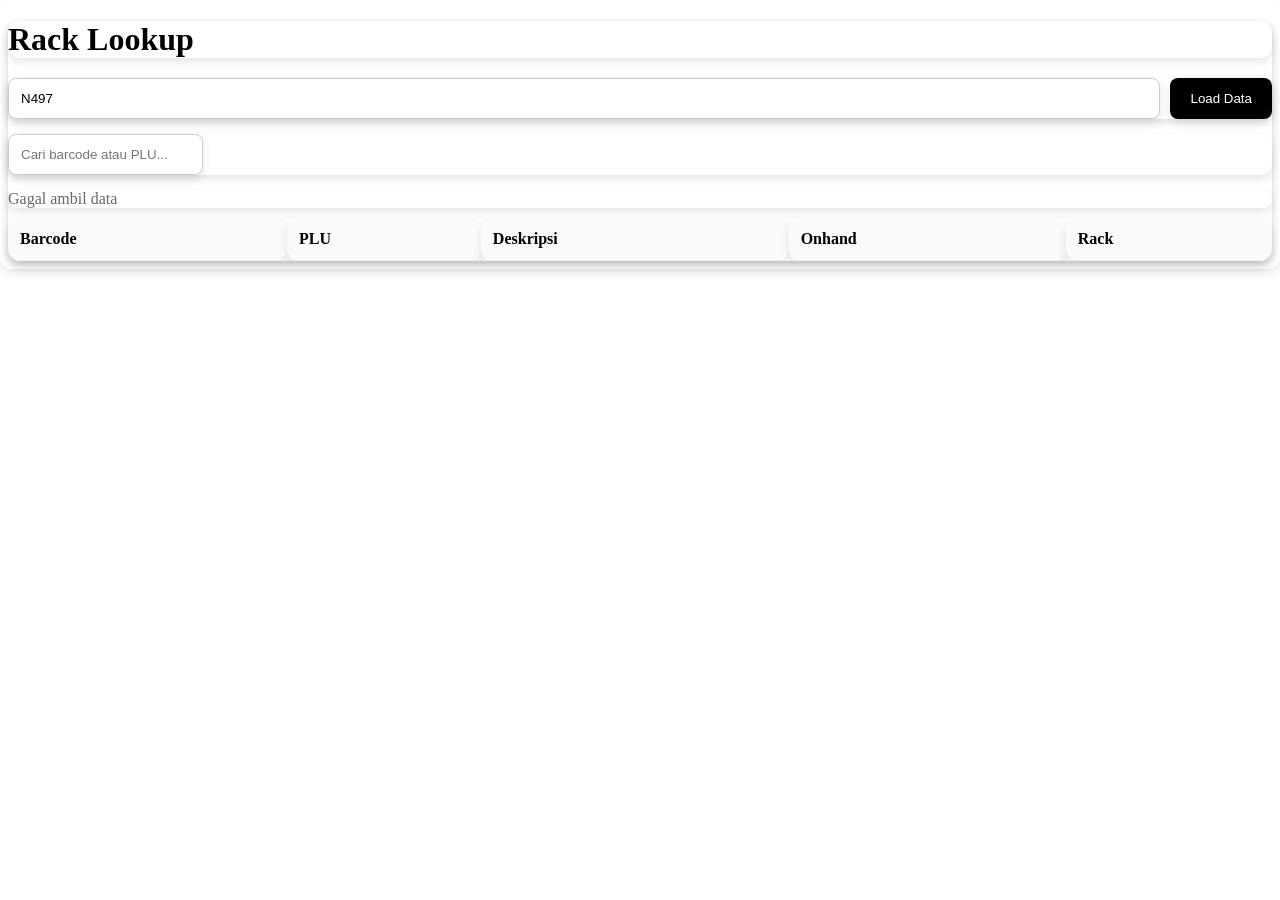
==== index.html @ 31e7d1f4 "Update index.html" ====
<!DOCTYPE html>
<html lang="id">
<head>
  <meta charset="UTF-8" />
  <meta name="viewport" content="width=device-width, initial-scale=1.0" />
  <title>Rack Lookup</title>
  <link rel="stylesheet" href="style.css" />
</head>
<body>

  <div class="container">
    <h1>Rack Lookup</h1>

    <div class="controls">
      <input type="text" id="storeInput" placeholder="Store ID (contoh: N497)" value="N497" />

 
      <button id="loadBtn">Load Data</button>
    </div>

    <div class="search-box">
      <input type="text" id="searchInput" placeholder="Cari barcode atau PLU..." />
    </div>

    <div class="info" id="info"></div>

    <div class="table-wrapper">
      <table>
     <thead>
  <tr>
    <th>Barcode</th>
    <th>PLU</th>
    <th>Deskripsi</th>
    <th>Onhand</th>
    <th>Rack</th>
  </tr>
</thead>
        <tbody id="tableBody"></tbody>
      </table>
    </div>
  </div>

  <script src="script.js"></script>
</body>
</html>
---- style.css ----
* {
  border-radius: 12px;
  box-shadow: 0 4px 10px rgba(0,0,0,0.1);
}

h1 {
  margin-bottom: 20px;
}

.controls {
  display: flex;
  gap: 10px;
  flex-wrap: wrap;
  margin-bottom: 15px;
}

.controls input {
  flex: 1;
  min-width: 200px;
}

input {
  padding: 12px;
  border: 1px solid #ccc;
  border-radius: 8px;
}

button {
  padding: 12px 20px;
  border: none;
  background: black;
  color: white;
  border-radius: 8px;
  cursor: pointer;
}

button:hover {
  opacity: 0.9;
}

.search-box {
  margin-bottom: 15px;
}

.table-wrapper {
  overflow-x: auto;
}

table {
  width: 100%;
  border-collapse: collapse;
}

th, td {
  padding: 12px;
  border-bottom: 1px solid #eee;
  text-align: left;
}

th {
  background: #fafafa;
}

.info {
  margin-bottom: 10px;
  color: #666;
}

.loading {
  color: blue;
}

.error {
  color: red;
}
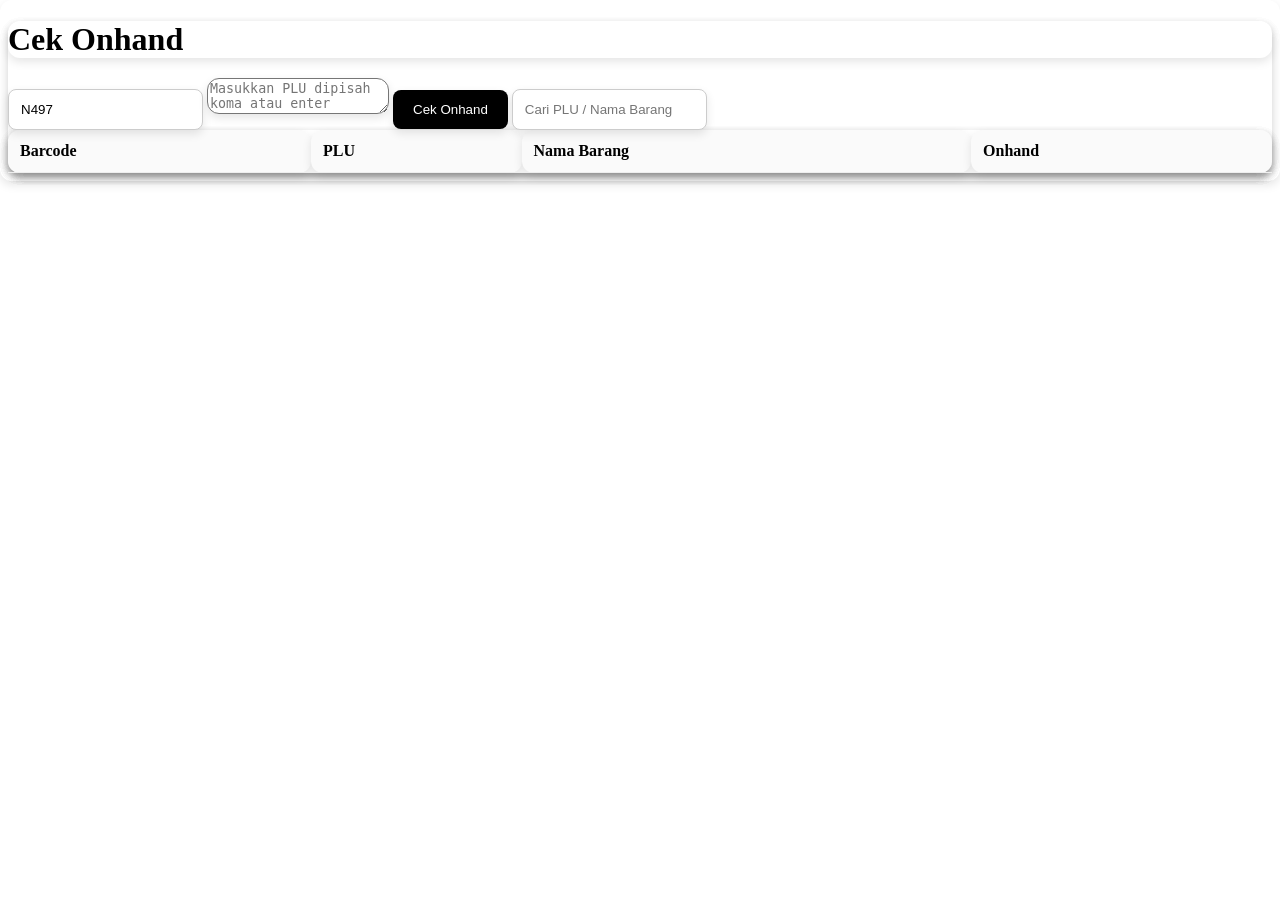
==== commit 21ae4d7a: "Update index.html" ====
--- a/index.html
+++ b/index.html
@@ -1,45 +1,56 @@
 <!DOCTYPE html>
 <html lang="id">
 <head>
-  <meta charset="UTF-8" />
-  <meta name="viewport" content="width=device-width, initial-scale=1.0" />
-  <title>Rack Lookup</title>
-  <link rel="stylesheet" href="style.css" />
+  <meta charset="UTF-8">
+  <meta name="viewport" content="width=device-width, initial-scale=1.0">
+  <title>Cek Onhand</title>
+  <link rel="stylesheet" href="style.css">
 </head>
 <body>
 
-  <div class="container">
-    <h1>Rack Lookup</h1>
+<div class="container">
 
-    <div class="controls">
-      <input type="text" id="storeInput" placeholder="Store ID (contoh: N497)" value="N497" />
+  <h1>Cek Onhand</h1>
 
- 
-      <button id="loadBtn">Load Data</button>
-    </div>
+  <input
+    type="text"
+    id="storeInput"
+    placeholder="Store ID"
+    value="N497"
+  >
 
-    <div class="search-box">
-      <input type="text" id="searchInput" placeholder="Cari barcode atau PLU..." />
-    </div>
+  <textarea
+    id="pluInput"
+    placeholder="Masukkan PLU dipisah koma atau enter"
+  ></textarea>
 
-    <div class="info" id="info"></div>
+  <button id="cekBtn">
+    Cek Onhand
+  </button>
 
-    <div class="table-wrapper">
-      <table>
-     <thead>
-  <tr>
-    <th>Barcode</th>
-    <th>PLU</th>
-    <th>Deskripsi</th>
-    <th>Onhand</th>
-    <th>Rack</th>
-  </tr>
-</thead>
-        <tbody id="tableBody"></tbody>
-      </table>
-    </div>
-  </div>
+  <input
+    type="text"
+    id="searchInput"
+    placeholder="Cari PLU / Nama Barang"
+  >
 
-  <script src="script.js"></script>
+  <div id="info"></div>
+
+  <table>
+    <thead>
+      <tr>
+        <th>Barcode</th>
+        <th>PLU</th>
+        <th>Nama Barang</th>
+        <th>Onhand</th>
+      </tr>
+    </thead>
+
+    <tbody id="tableBody"></tbody>
+  </table>
+
+</div>
+
+<script src="script.js"></script>
 </body>
 </html>
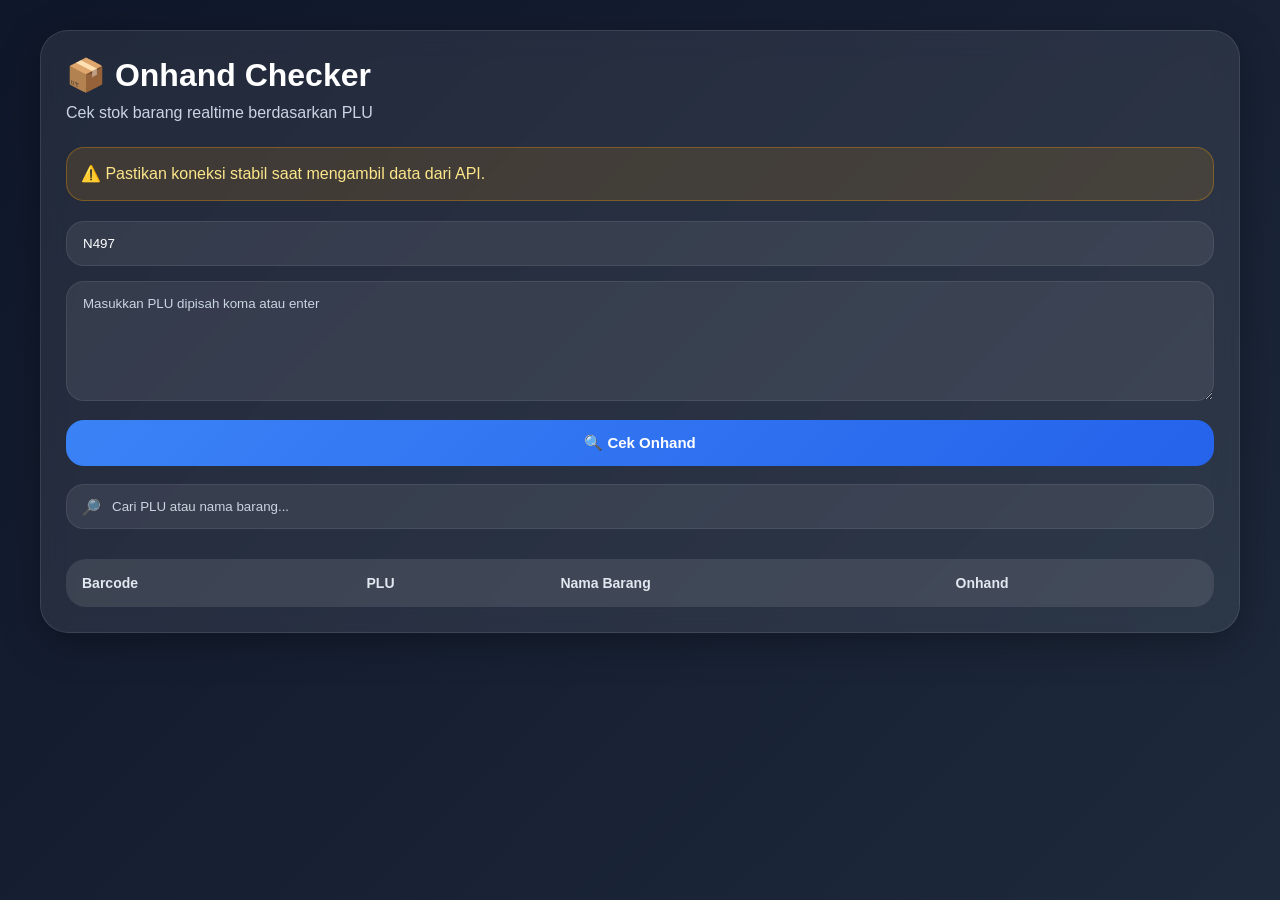
==== commit 8460e8f2: "Update index.html" ====
--- a/index.html
+++ b/index.html
@@ -1,21 +1,214 @@
 <!DOCTYPE html>
 <html lang="id">
 <head>
-  <meta charset="UTF-8">
-  <meta name="viewport" content="width=device-width, initial-scale=1.0">
-  <title>Cek Onhand</title>
-  <link rel="stylesheet" href="style.css">
+  <meta charset="UTF-8" />
+  <meta name="viewport" content="width=device-width, initial-scale=1.0"/>
+  <title>Onhand Checker</title>
+
+  <style>
+
+    *{
+      margin:0;
+      padding:0;
+      box-sizing:border-box;
+      font-family:Arial,sans-serif;
+    }
+
+    body{
+      background:
+        linear-gradient(135deg,#0f172a,#1e293b);
+      min-height:100vh;
+      padding:30px 15px;
+      color:white;
+    }
+
+    .container{
+      max-width:1200px;
+      margin:auto;
+      background:rgba(255,255,255,0.08);
+      backdrop-filter:blur(14px);
+      border:1px solid rgba(255,255,255,0.1);
+      border-radius:28px;
+      padding:25px;
+      box-shadow:
+        0 10px 40px rgba(0,0,0,0.3);
+    }
+
+    h1{
+      font-size:32px;
+      margin-bottom:10px;
+    }
+
+    .subtitle{
+      color:#cbd5e1;
+      margin-bottom:25px;
+    }
+
+    input,
+    textarea{
+      width:100%;
+      padding:14px 16px;
+      border:none;
+      border-radius:18px;
+      background:rgba(255,255,255,0.08);
+      color:white;
+      margin-bottom:15px;
+      outline:none;
+      border:1px solid rgba(255,255,255,0.08);
+    }
+
+    input::placeholder,
+    textarea::placeholder{
+      color:#cbd5e1;
+    }
+
+    textarea{
+      min-height:120px;
+      resize:vertical;
+    }
+
+    button{
+      width:100%;
+      padding:14px;
+      border:none;
+      border-radius:18px;
+      background:linear-gradient(
+        135deg,
+        #3b82f6,
+        #2563eb
+      );
+      color:white;
+      font-weight:bold;
+      font-size:15px;
+      cursor:pointer;
+      transition:0.2s;
+      margin-bottom:18px;
+    }
+
+    button:hover{
+      transform:translateY(-2px);
+      opacity:0.95;
+    }
+
+    #info{
+      margin-bottom:15px;
+      color:#cbd5e1;
+      font-size:14px;
+    }
+
+    .table-wrapper{
+      overflow:auto;
+      border-radius:20px;
+    }
+
+    table{
+      width:100%;
+      border-collapse:collapse;
+      overflow:hidden;
+    }
+
+    thead{
+      background:rgba(255,255,255,0.1);
+    }
+
+    th{
+      padding:16px;
+      text-align:left;
+      font-size:14px;
+      color:#e2e8f0;
+    }
+
+    td{
+      padding:16px;
+      border-top:1px solid rgba(255,255,255,0.05);
+      font-size:14px;
+    }
+
+    tbody tr{
+      transition:0.2s;
+    }
+
+    tbody tr:hover{
+      background:rgba(255,255,255,0.05);
+    }
+
+    .badge{
+      padding:6px 12px;
+      border-radius:999px;
+      font-size:13px;
+      font-weight:bold;
+      display:inline-block;
+    }
+
+    .badge-good{
+      background:#16a34a33;
+      color:#4ade80;
+    }
+
+    .badge-empty{
+      background:#dc262633;
+      color:#f87171;
+    }
+
+    .search-box{
+      position:relative;
+    }
+
+    .search-box input{
+      padding-left:45px;
+    }
+
+    .search-icon{
+      position:absolute;
+      left:15px;
+      top:14px;
+      opacity:0.7;
+    }
+
+    .alert{
+      background:#f59e0b22;
+      border:1px solid #f59e0b55;
+      color:#fde68a;
+      padding:14px;
+      border-radius:18px;
+      margin-bottom:20px;
+      line-height:1.5;
+    }
+
+    @media(max-width:768px){
+
+      h1{
+        font-size:24px;
+      }
+
+      th,td{
+        padding:12px;
+        font-size:13px;
+      }
+
+    }
+
+  </style>
+
 </head>
 <body>
 
 <div class="container">
 
-  <h1>Cek Onhand</h1>
+  <h1>📦 Onhand Checker</h1>
+
+  <p class="subtitle">
+    Cek stok barang realtime berdasarkan PLU
+  </p>
+
+  <div class="alert">
+    ⚠️ Pastikan koneksi stabil saat mengambil data dari API.
+  </div>
 
   <input
     type="text"
     id="storeInput"
-    placeholder="Store ID"
+    placeholder="Masukkan Store ID"
     value="N497"
   >
 
@@ -25,32 +218,195 @@
   ></textarea>
 
   <button id="cekBtn">
-    Cek Onhand
+    🔍 Cek Onhand
   </button>
 
-  <input
-    type="text"
-    id="searchInput"
-    placeholder="Cari PLU / Nama Barang"
-  >
+  <div class="search-box">
+
+    <span class="search-icon">🔎</span>
+
+    <input
+      type="text"
+      id="searchInput"
+      placeholder="Cari PLU atau nama barang..."
+    >
+
+  </div>
 
   <div id="info"></div>
 
-  <table>
-    <thead>
+  <div class="table-wrapper">
+
+    <table>
+
+      <thead>
+        <tr>
+          <th>Barcode</th>
+          <th>PLU</th>
+          <th>Nama Barang</th>
+          <th>Onhand</th>
+        </tr>
+      </thead>
+
+      <tbody id="tableBody"></tbody>
+
+    </table>
+
+  </div>
+
+</div>
+
+<script>
+
+const cekBtn = document.getElementById('cekBtn');
+const tableBody = document.getElementById('tableBody');
+const info = document.getElementById('info');
+const searchInput = document.getElementById('searchInput');
+
+let originalData = [];
+
+async function cekOnhand() {
+
+  const store = document
+    .getElementById('storeInput')
+    .value
+    .trim()
+    .toUpperCase();
+
+  const plus = document
+    .getElementById('pluInput')
+    .value
+    .replace(/\\n/g, ',')
+    .split(',')
+    .map(x => x.trim())
+    .filter(x => x);
+
+  if (!store) {
+    alert('Store ID wajib diisi');
+    return;
+  }
+
+  if (!plus.length) {
+    alert('PLU wajib diisi');
+    return;
+  }
+
+  info.innerHTML = '⏳ Loading data...';
+  tableBody.innerHTML = '';
+
+  try {
+
+    const BATCH_SIZE = 40;
+
+    let allData = [];
+
+    for (let i = 0; i < plus.length; i += BATCH_SIZE) {
+
+      const batch = plus.slice(i, i + BATCH_SIZE);
+
+      const res = await fetch(
+        `/api/onhand?storeId=${store}&plus=${batch.join(',')}`
+      );
+
+      const result = await res.json();
+
+      if (result.data) {
+        allData = allData.concat(result.data);
+      }
+
+    }
+
+    originalData = allData;
+
+    renderTable(originalData);
+
+    info.innerHTML =
+      `✅ Total Data: ${originalData.length}`;
+
+  } catch (err) {
+
+    console.error(err);
+
+    info.innerHTML =
+      '❌ Gagal mengambil data';
+
+  }
+
+}
+
+function renderTable(data) {
+
+  tableBody.innerHTML = '';
+
+  if (!data.length) {
+
+    tableBody.innerHTML = `
       <tr>
-        <th>Barcode</th>
-        <th>PLU</th>
-        <th>Nama Barang</th>
-        <th>Onhand</th>
+        <td colspan="4">
+          Tidak ada data
+        </td>
       </tr>
-    </thead>
-
-    <tbody id="tableBody"></tbody>
-  </table>
-
-</div>
-
-<script src="script.js"></script>
+    `;
+
+    return;
+  }
+
+  data.forEach(item => {
+
+    const row = document.createElement('tr');
+
+    row.innerHTML = `
+      <td>${item.barcode}</td>
+
+      <td>${item.plu}</td>
+
+      <td>${item.nama}</td>
+
+      <td>
+        <span class="badge ${
+          Number(item.on_hand) > 0
+            ? 'badge-good'
+            : 'badge-empty'
+        }">
+          ${item.on_hand}
+        </span>
+      </td>
+    `;
+
+    tableBody.appendChild(row);
+
+  });
+
+}
+
+searchInput.addEventListener('input', () => {
+
+  const keyword =
+    searchInput.value.toLowerCase();
+
+  const filtered = originalData.filter(item => {
+
+    return (
+      String(item.plu)
+        .toLowerCase()
+        .includes(keyword)
+
+      ||
+
+      String(item.nama)
+        .toLowerCase()
+        .includes(keyword)
+    );
+
+  });
+
+  renderTable(filtered);
+
+});
+
+cekBtn.addEventListener('click', cekOnhand);
+
+</script>
+
 </body>
 </html>
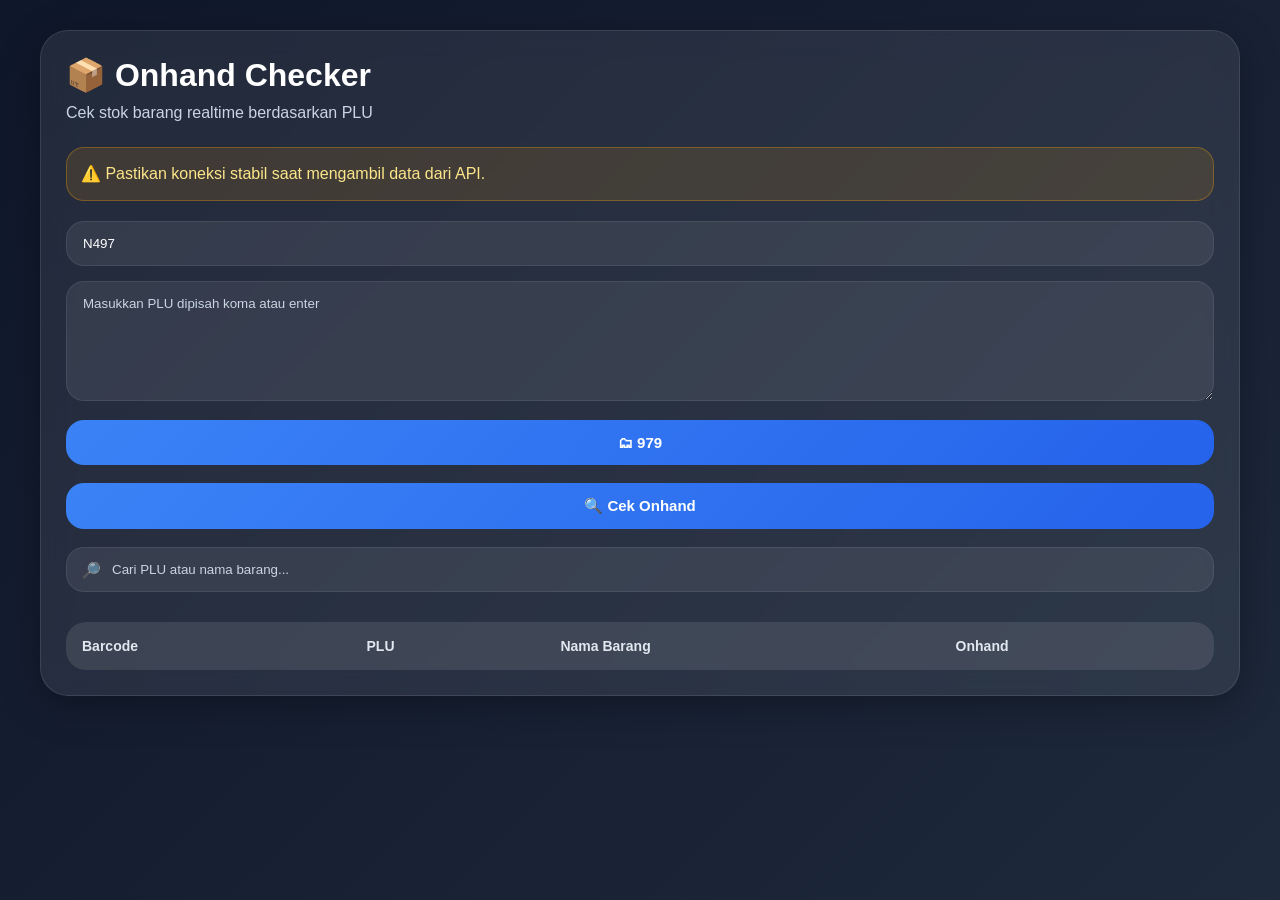
==== commit 993debbc: "Update index.html" ====
--- a/index.html
+++ b/index.html
@@ -217,6 +217,22 @@
     placeholder="Masukkan PLU dipisah koma atau enter"
   ></textarea>
 
+  <div class="preset-buttons">
+
+  <button
+    class="preset-btn"
+    onclick="setPLU(`1595,5330,5867,113079,118898,120333,120766,120767,
+192730,196009,230169,230170,244111,400552,401181,
+401698,406643,413095,414212,414633,415196,417804,
+417805,421454,421456,423992,425651,432393,435578,
+435736,440715,441258,443194,443704,445037,465695,
+465771,990055`)"
+  >
+    🗂 979
+  </button>
+
+</div>
+  
   <button id="cekBtn">
     🔍 Cek Onhand
   </button>
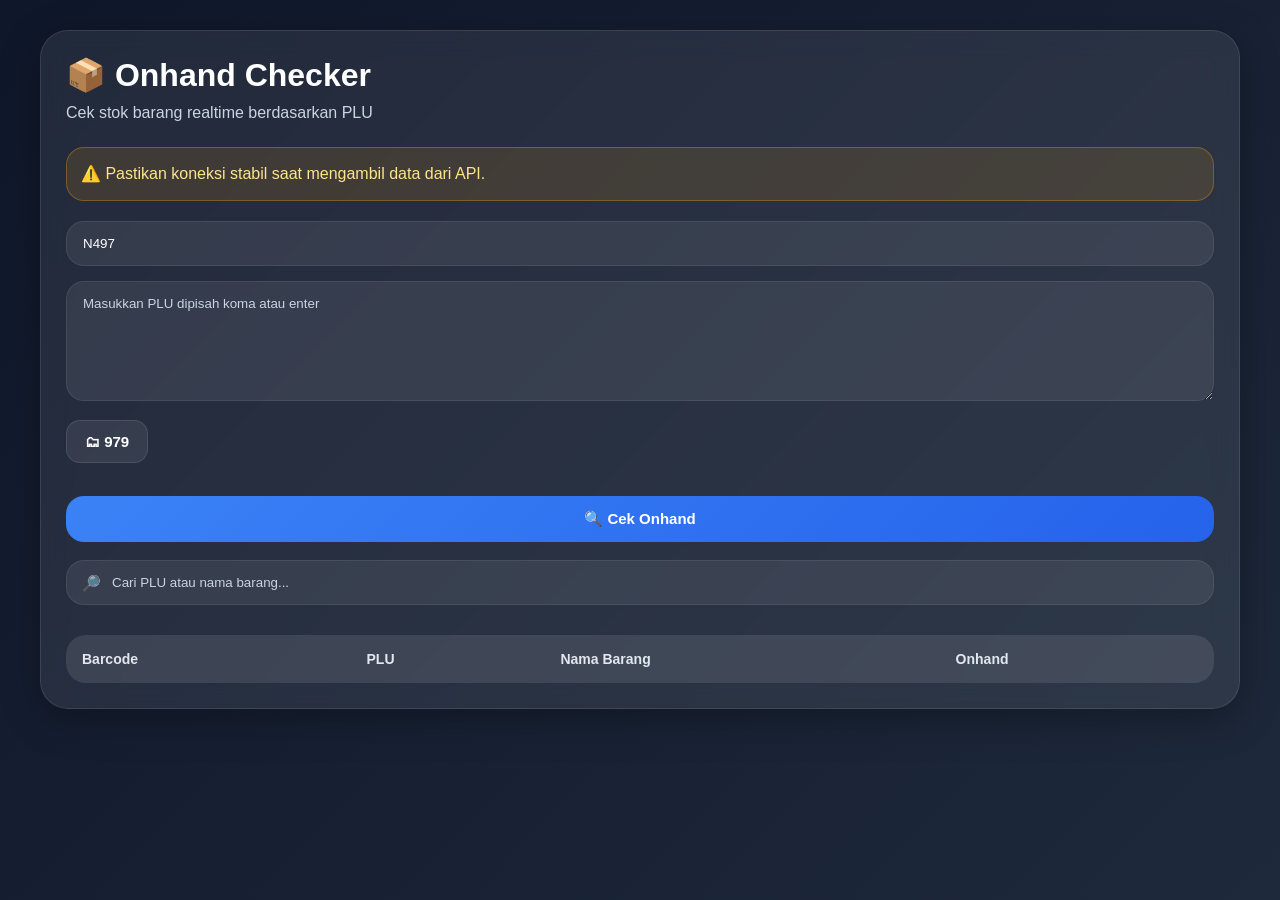
==== commit ce053528: "Update index.html" ====
--- a/index.html
+++ b/index.html
@@ -7,6 +7,30 @@
 
   <style>
 
+.preset-buttons{
+  display:flex;
+  gap:10px;
+  flex-wrap:wrap;
+  margin-bottom:15px;
+}
+
+.preset-btn{
+  width:auto;
+  padding:12px 18px;
+  border-radius:14px;
+  background:rgba(255,255,255,0.08);
+  border:1px solid rgba(255,255,255,0.1);
+  color:white;
+  cursor:pointer;
+  transition:0.2s;
+  font-weight:bold;
+}
+
+.preset-btn:hover{
+  background:rgba(255,255,255,0.15);
+  transform:translateY(-2px);
+}
+    
     *{
       margin:0;
       padding:0;
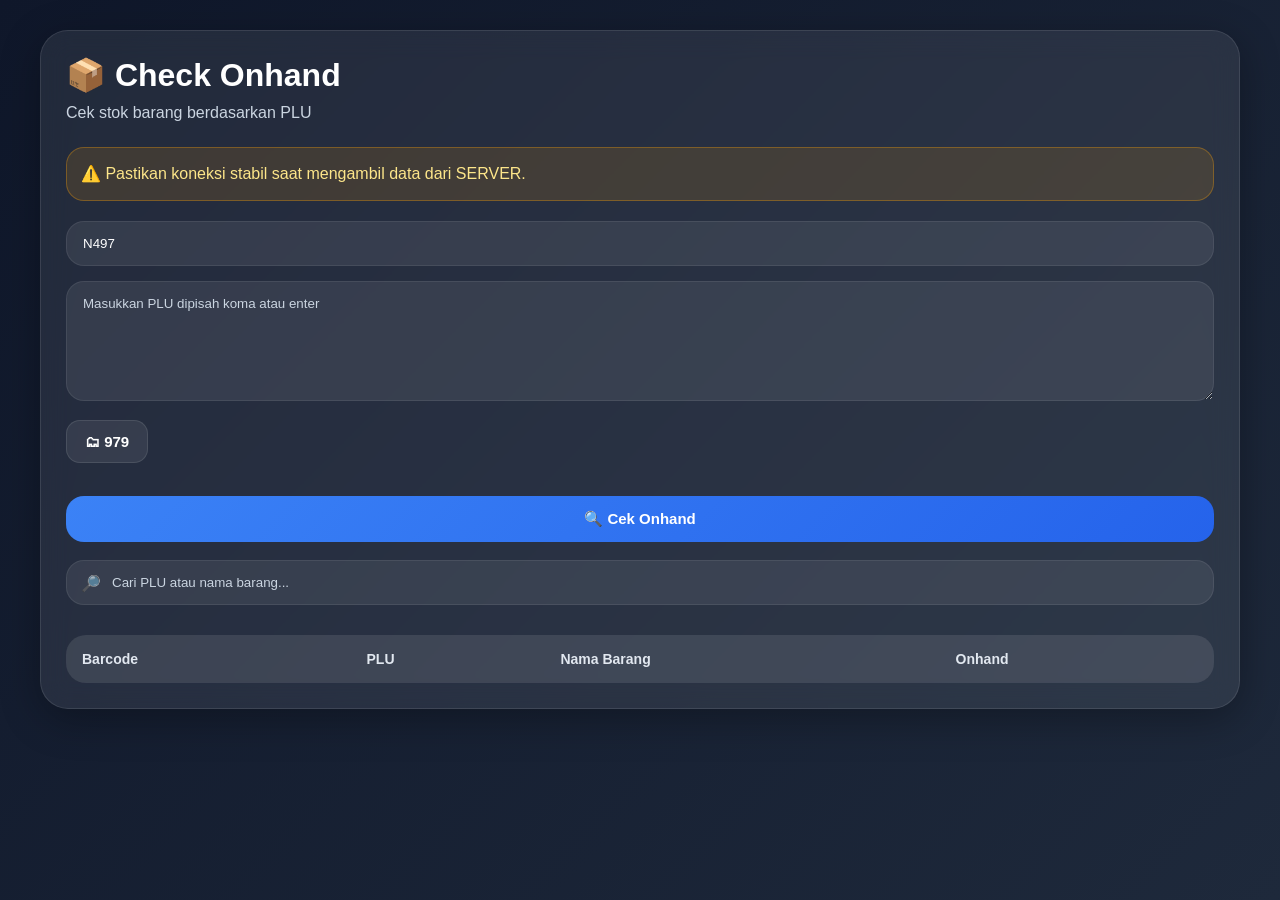
==== commit dadf137f: "Update index.html" ====
--- a/index.html
+++ b/index.html
@@ -219,14 +219,14 @@
 
 <div class="container">
 
-  <h1>📦 Onhand Checker</h1>
+  <h1>📦 Check Onhand</h1>
 
   <p class="subtitle">
-    Cek stok barang realtime berdasarkan PLU
+    Cek stok barang berdasarkan PLU
   </p>
 
   <div class="alert">
-    ⚠️ Pastikan koneksi stabil saat mengambil data dari API.
+    ⚠️ Pastikan koneksi stabil saat mengambil data dari SERVER.
   </div>
 
   <input
@@ -243,18 +243,12 @@
 
   <div class="preset-buttons">
 
-  <button
-    class="preset-btn"
-    onclick="setPLU(`1595,5330,5867,113079,118898,120333,120766,120767,
-192730,196009,230169,230170,244111,400552,401181,
-401698,406643,413095,414212,414633,415196,417804,
-417805,421454,421456,423992,425651,432393,435578,
-435736,440715,441258,443194,443704,445037,465695,
-465771,990055`)"
-  >
-    🗂 979
-  </button>
-
+ <button
+  class="preset-btn"
+  id="btn979"
+>
+  🗂 979
+</button>
 </div>
   
   <button id="cekBtn">
@@ -298,6 +292,13 @@
 
 <script>
 
+function setPLU(data){
+
+  document.getElementById('pluInput').value =
+    data.replace(/,/g, '\n');
+
+}
+  
 const cekBtn = document.getElementById('cekBtn');
 const tableBody = document.getElementById('tableBody');
 const info = document.getElementById('info');
